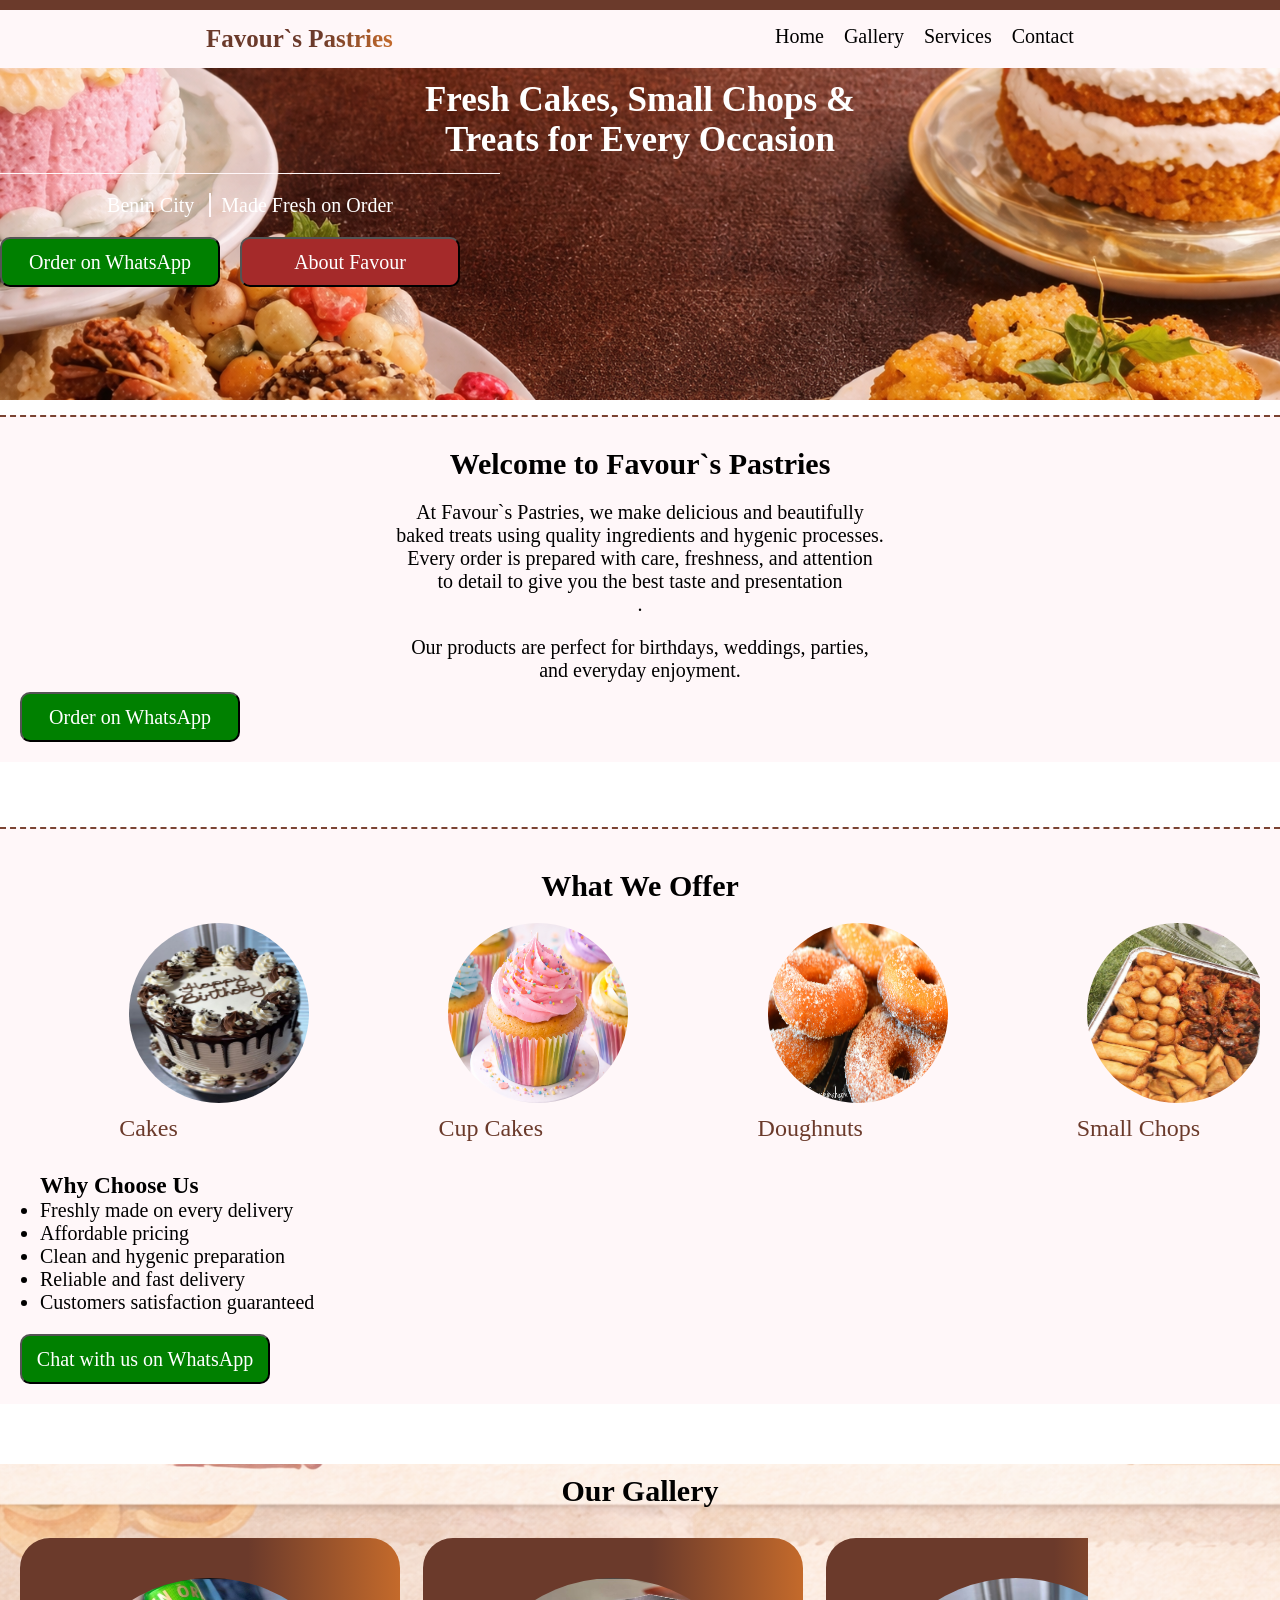
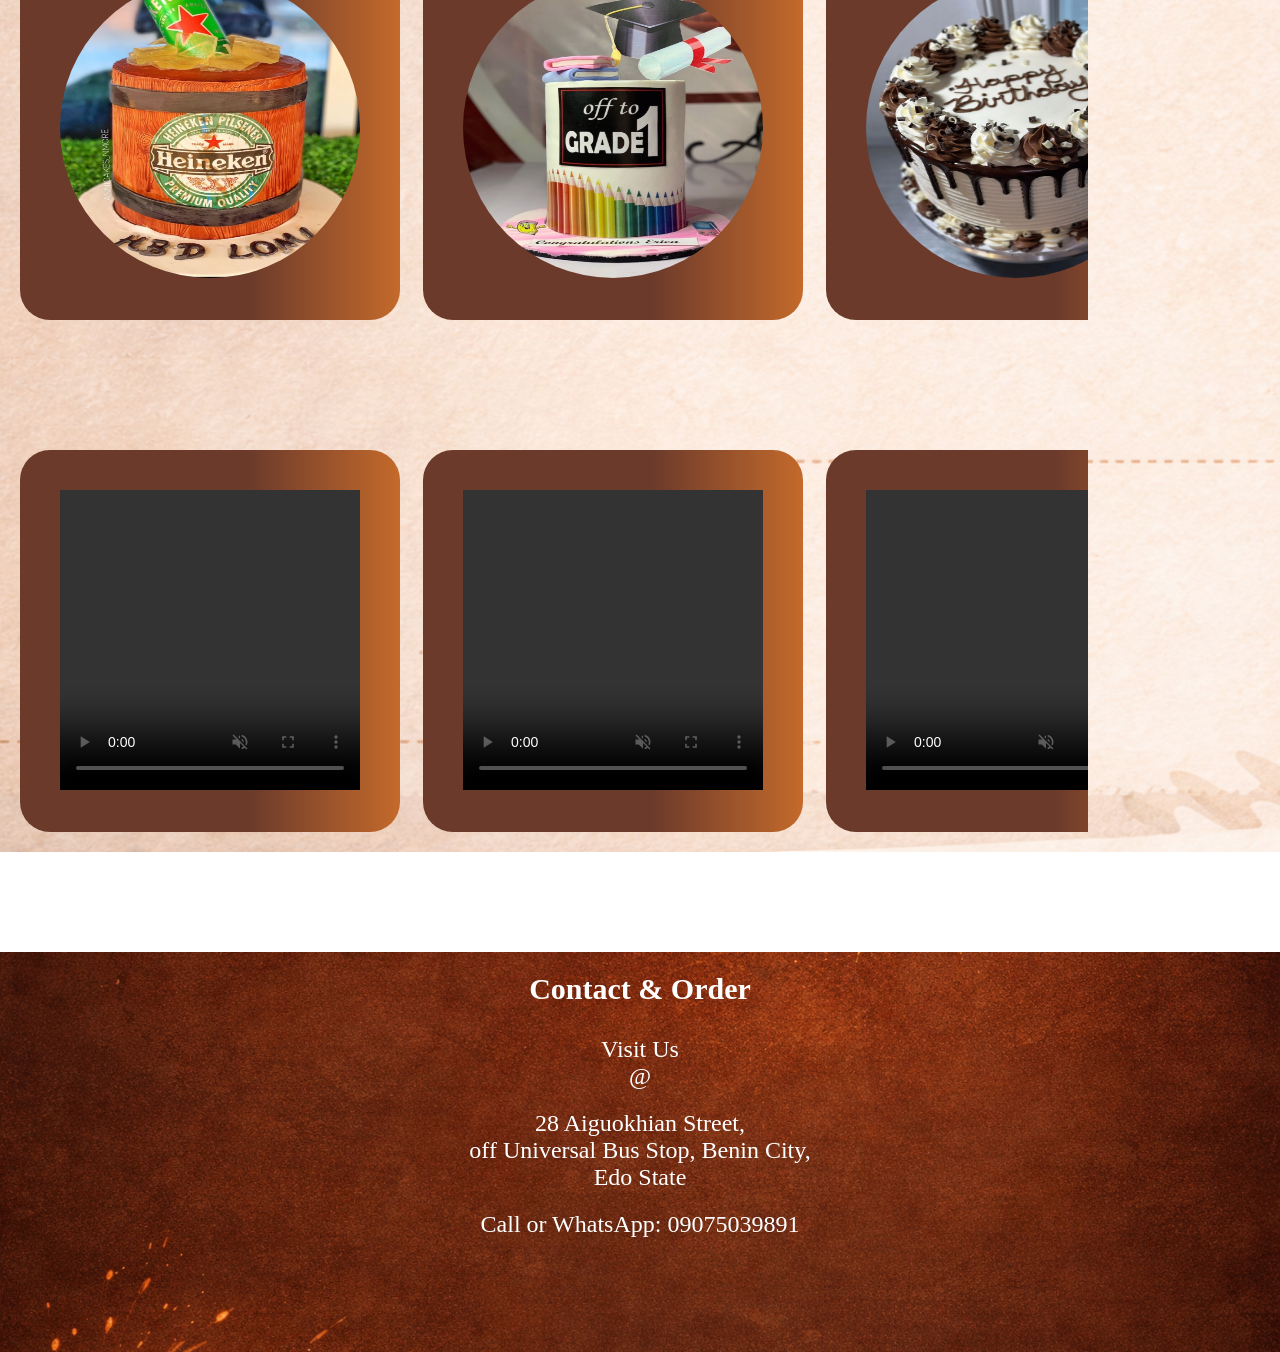
==== index.html @ 2edeb2f1 "Add files via upload" ====
<!DOCTYPE html>
<html>
<head>
	<meta charset="utf-8">
	<meta name="viewport" content="width=device-width, initial-scale=1">
	<title>Favour`s Patries</title>
	<link rel="stylesheet" type="text/css" href="index.css">
</head>
<body>
   <header>
   	  <nav>
   	      <div class="logo">
              <h1>Favour`s Pastries</h1>
          </div>
          

          <ul>
          	  <li><a href="#">Home</a></li>
          	  <li><a href="#gallery">Gallery</a></li>
          	  <li><a href="#services">Services</a></li>
          	  <li><a href="#contact">Contact</a></li>
          </ul>
   	   </nav>
    

    <section id="hero">
           <h1>Fresh Cakes, Small Chops & <br> Treats for Every Occasion</h1>

           <p>Benin City <span></span> Made Fresh on Order</p>

           <div>
               <button class="whatsapp" id="whatsapp">Order on WhatsApp</button>
               <button id="about" class="gallery">About Favour </button>
           </div>
       </section>

   	   
   </header>

  
     <main>

        <section id="intro">
           <h2>Welcome to Favour`s Pastries</h2>

           <p>At Favour`s Pastries, we make delicious and beautifully <br> baked treats using quality ingredients and hygenic processes. <br> Every order is prepared with care, freshness, and attention <br> to detail to give you the best taste and presentation <br>.</p> 

           <p> Our products are perfect for birthdays, weddings, parties, <br> and everyday enjoyment.</p>

            <div>
               <button class="whatsapp" id="whatsapp">Order on WhatsApp</button>
               
           </div>
       </section>
            
       <section id="services">
           <h2>What We Offer</h2>

           <div class="pics">
               <figure>
                  <img src="./images/cake4.jpeg" alt="Cake one" height="150px" width="150px">
                  <figcaption>Cakes</figcaption>
               </figure>

               <figure>
                  <img src="./images/cup.png" alt="Cake one" height="150px" width="150px">
                  <figcaption>Cup Cakes</figcaption>
               </figure>

               <figure>
                  <img src="./images/do.jpg" alt="Cake one" height="150px" width="150px">
                  <figcaption>Doughnuts</figcaption>
               </figure>

               <figure>
                  <img src="./images/chop2.jpg" alt="Cake one" height="150px" width="150px">
                  <figcaption>Small Chops</figcaption>
               </figure>
           </div>

           <div class="choose-us">
               <h3>Why Choose Us</h3>

               <ul>
                  <li>Freshly made on every delivery</li>
                  <li>Affordable pricing</li>
                  <li>Clean and hygenic preparation</li>
                  <li>Reliable and fast delivery</li>
                  <li>Customers satisfaction guaranteed</li>
               </ul>

               
           </div>
            <div class="btn">
               <button class="whatsapp" id="whatsapp">Chat with us on WhatsApp</button>
            </div> 
       </section>

         <section id="gallery">
               <h1>Our Gallery</h1>
               <div class="photo-container">
                   <figure>
                       <img src="./images/cake6.jpg"  width="150" height="150">
                       <figcaption></figcaption>
                   </figure>

                   <figure>
                       <img src="./images/cake5.jpg"  width="150" height="150">
                       <figcaption></figcaption>
                   </figure>

                   <figure>
                       <img src="./images/cake4.jpeg"  width="150" height="150">
                       <figcaption></figcaption>
                   </figure>

                   <figure>
                       <img src="./images/chin.jpg"  width="150" height="150">
                       <figcaption></figcaption>
                   </figure>

                   <figure>
                       <img src="./images/chop1.jpg"  width="150" height="150">
                       <figcaption></figcaption>
                   </figure>

                   <figure>
                       <img src="./images/chop2.jpg" width="150" height="150">
                       <figcaption></figcaption>
                   </figure>

                    <figure>
                       <img src="./images/cake3.jpeg" width="150" height="150">
                       <figcaption></figcaption>
                   </figure>

                   
               </div>

               <div class="clip-container">
                      <div>
                        <video class="videop" controls preload="metadata" poster="" auto muted>
                           <source src="./images/cakevid.mp4" type="video/mp4">
                            <source src="./images/cakevid.mp4" type="video/webm">   
                        </video>
                      </div>

                      <div>
                         <video class="videop" controls preload="metadata" poster="" auto muted>
                           <source src="./images/chin2.mp4" type="video/mp4">
                            <source src="./images/chin2.mp4" type="video/webm">   
                        </video>
                     </div>

                     <div>
                        <video class="videop" controls preload="metadata" poster="" auto muted>
                           <source src="./images/chop3.mp4" type="video/mp4">
                            <source src="./images/chop3.mp4" type="video/webm">   
                        </video>
                    </div>

                     <div>
                        <video class="videop" controls preload="metadata" poster="" auto muted>
                           <source src="./images/food.mp4" type="video/mp4">
                            <source src="./images/food.mp4" type="video/webm">   
                        </video>
                    </div>
               </div>
         </section>
   </main>

   <aside id="about">
         <h1 id="close">Close</h1>
        <section id="section1">
            <img src="./images/fav.jpg">

            <div>
                <h1>About Favour`s <br> Pastries</h1>

                <p>Favour`s Pastries is a home-based <br>
                   baking business located in Benin City, Edo <br> State, specializing in cakes, cupcakes, <br> doughnuts, and assorted small chops.</p>
            </div>
        </section>

        <section id="section2">
            <h1>Our Mission</h1>
             <p>Our mission is to provide delicious, <br> affordable, and beautifully made baked <br> products while maintaining high standards <br> of cleanliness and professionalism.</p>
        </section>

        <section id="section3">
             <h2>Our Values</h2>

             <ul>
                 <li>Quality ingredients</li>
                 <li>Reliability</li>
                 <li>Customer satisfaction</li>
                 <li> Hygienic practice</li>
             </ul>
        </section>


   </aside>
   
   <footer id="contact">
       <h1>Contact & Order</h1>
       <p>Visit Us <br> @</p>

       <p>28 Aiguokhian Street, <br> off Universal Bus Stop, Benin City, <br> Edo State</p>

       <p>Call or WhatsApp: 09075039891</p>
   </footer>


   <script src="index.js"></script>
</body>
</html>
---- index.css ----
* {
	padding: 0px;
	margin: 0px;
	box-sizing: border-box;
}

html {
	font-size: 62.5%;
	font-family: sans-serif;
	scroll-behavior: smooth;
	
}

header {
	/*position: relative;*/
}

nav {
	 position:fixed;
	 width: 100vw;
	display: flex;
	justify-content: space-around;
	background: #FfF7F9;
    border-top: 1rem #6B3A2B solid;
    padding: 1.5rem;
   z-index: 1;
}

nav .logo h1 {
	font-size: 2.5rem;
	font-family: 'playfair';
	font-weight: 700;
	background: linear-gradient(90deg, 
	              #6B3A2B 0%,
	               #6B3A2B 60%,
	               #C46A2B);

	-webkit-background-clip:text;
	-webkit-text-fill-color:transparent;
}


nav ul {
	display: flex;
	gap: 2rem;
}

nav ul li {
	list-style: none;
}

nav ul li a {
	text-decoration: none;
	font-size: 2rem;
	font-family: 'montserrat';
	color: black;
	transition: 0.3s ease-in;
}

hover {
	font-size: 2.3rem;
	border-bottom: 0.01rem #6B3A2B solid;
	padding: 0.5rem;
}

nav ul li a:active {
	color: white;
	background: #6B3A2B;
}

main {

}

#hero {
	background-image: url(./images/hero.png);
	background-position: center;
	background-size: cover;
	background-repeat: no-repeat;
	height: 40rem;

}

#hero h1 {
	color: white;
	font-size: 3.5rem;
	font-family: 'playfair';   
	text-align: center;
	padding-top: 8rem;
	padding-bottom: 1.3rem;
}

#hero p {
	text-align: center;
	color: white;
	font-size: 2rem;
	font-family: 'poppins';
	padding: 2rem;
	width: 50rem;
	place-self: center;
	border-top: 0.01rem #FFF7F9 solid;
}

#hero p span {
	width: 0.5rem;
	height: 1rem;
	color:#FFF7F9;
	border: 0.01rem #FFF7F9 solid;
	margin-right: 1rem;
	margin-left: 1rem;
}

#hero div {
	display: flex;
	gap: 2rem;
	place-self: center;
}

#hero div .whatsapp {
	background: green;
	color: white;
	font-size: 2rem;
	font-family: 'montserrat';
	width: 22rem;
	height: 5rem;
	border-radius: 1rem;
	transition: 0.3s ease-in;
}

#hero div .gallery {
	background: brown;
	color: white;
	font-size: 2rem;
	font-family: 'montserrat';
	width: 22rem;
	height: 5rem;
	border-radius: 1rem;
	transition: 0.3s ease-in;
}

#hero div .gallery:hover,
#hero div .whatsapp:hover {
	width:20rem;
	height:4rem;
	font-size: 1.8rem;

}

#intro {
	background: #FFF7F9;
	width:100VW;
	margin-top: 1.5rem;
	border-top: 0.2rem #7A4332 dashed;
	padding: 2rem;
}

#intro h2 {
	text-align: center;
	font-size: 3rem;
	font-family: 'playfair';
	padding: 1rem;

}

#intro p {
	text-align: center;
	font-size: 2rem;
	font-family: 'poppins';
	padding: 1rem;
}

#intro div {
  display: flex;
  gap: 2rem;
  place-self: center;

}


#intro div .whatsapp {
	background: green;
	color: white;
	font-size: 2rem;
	font-family: 'montserrat';
	width: 22rem;
	height: 5rem;
	border-radius: 1rem;
	transition: 0.3s ease-in;
}

#intro div .gallery {
	background: brown;
	color: white;
	font-size: 2rem;
	font-family: 'montserrat';
	width: 22rem;
	height: 5rem;
	border-radius: 1rem;
	transition: 0.3s ease-in;
}

#intro div .gallery:hover,
#intro div .whatsapp:hover {
	width:20rem;
	height:4rem;
	font-size: 1.8rem;

}


#services {
	background: #FFF7F9;
	margin-top: 6.5rem;
	border-top: 0.2rem #7A4332 dashed;
	padding: 2rem;
}


#services h2 {
	 font-size: 3rem;
	 font-family: 'playfair';
	 text-align: center;
	 margin-top: 2rem;
}

#services .pics {
	display: flex;
	justify-content: space-around;
	gap: 2rem;

	overflow: hidden;
	white-space: nowrap;
	padding: 10px 0;

}

#services .pics figure {
	 animation: seamlessScroll 9s linear infinite;
	 padding-left:8% ;
}

@keyframes seamlessScroll {
	0% {
		transform: translateX(270%);
	}

	100% {
		transform: translateX(-400%);
	}
}

#services .pics img {
	width: 20rem;
	height: 20rem;
	border-radius: 50%;
	padding: 1rem;
}

#services figcaption {
	color: #6B3A2B;
	font-size: 2.4rem;
	font-family: 'playfair';
}

#services .choose-us {
	place-self: center;
	padding: 2rem;
	font-size: 2rem;
	font-family: 'poppins';
}

#services .btn {
	place-self: center;
}



#services .whatsapp {
	background: green;
	color: white;
	font-size: 2rem;
	font-family: 'montserrat';
	width: 25rem;
	height: 5rem;
	padding: 1rem;
	border-radius: 1rem;
	transition: 0.3s ease-in;
	
}

#services div .whatsapp:hover {
	width:23rem;
	height:6rem;
	font-size: 1.8rem;

}

#gallery {
	background-image: url(./images/about.png);
	background-position: center;
	background-size: cover;
	background-repeat: no-repeat;
	height: auto;
	margin-top: 6rem;
}

#gallery h1 {
	font-size: 3rem;
	font-family: 'playfair';
	text-align: center;
	padding: 1rem;
}


#gallery .photo-container {
	place-self: center;
	display: flex;
	gap: 23px;
	overflow-x:auto ;
	scroll-snap-type: x mandatory;
	padding: 20px;
	width: 85%;
	background:none;


}

#gallery .photo-container figure {
	scroll-snap-align: center;
	padding: 40px;
	border-radius: 3rem;
	height: 100%;
	background: linear-gradient(90deg, 
	              #6B3A2B 0%,
	               #6B3A2B 60%,
	               #C46A2B);
}

#gallery .photo-container figure img {
	width: 30rem;
	height: 30rem;
	border-radius: 50%;
}

#gallery .clip-container {
	place-self: center;
	display: flex;
	gap: 23px;
	overflow-x: auto;
	scroll-snap-type: x mandatory;
	padding: 20px;
	width: 85%;
	background:none;
	margin-top: 9rem;
	

}

#gallery .clip-container div {
	 scroll-snap-align: center;
	padding: 40px;
	border-radius: 3rem;
	height: 100%;
	background: linear-gradient(90deg, 
	              #6B3A2B 0%,
	               #6B3A2B 60%,
	               #C46A2B);
}

#gallery .clip-container div video {
	width: 30rem;
	height: 30rem;
}


footer {
	margin-top: 10rem;
	padding-bottom: 10rem;
	background-image: url(./images/contact.png);
	background-position: center;
	background-size: cover;
	background-repeat: no-repeat;
	height: 40rem;

}

footer h1 {
	text-align: center;
	color: white;
	font-size: 3rem;
	font-family: 'montserrat';
	padding: 2rem;
}

footer p {
	text-align: center;
	color: white;
	font-size: 2.4rem;
	font-family: 'poppins';
	padding: 1rem;
}


/*styling for the about section......*/
body {
	position: relative;
}

aside {
	place-self: center;
	position: absolute;
	top: 2rem;
	padding:2rem;
	height: 80%;
  border-radius: 3rem;
 
	
	background: rgba(255, 255, 255, 0.25);
	backdrop-filter: blur(50px);
	   -webkit-backdrop-filter:blur(50px);
	  

	   transform: translateY(100px);
	   pointer-events: none;
	   transition: opacity 1s ease, transform 2s ease;
	    opacity: 0;
	   z-index: -1;
}


aside #section1 {
	background-image: url(./images/about.png);
	background-position: center;
	background-size: cover;
	background-repeat: no-repeat;
	height: 45rem;
	display: flex;
	gap: 2rem;
	padding: 4rem;
	align-items:center ;
}


aside #section1 img {
	 width: 38rem;
	 height: 45rem;
	 padding: 3rem;
	 border: 0.01rem #6B3A2B solid;
	 border-radius: 2rem;
	 padding-bottom: 0.2rem;
}

aside #section1 div h1 {
	color: #6B3A2B;
	font-size: 3rem;
	font-family: 'playfair';
	line-height: 3.3rem;
}


aside #section1 div p {
	font-size: 2rem;
	font-family: 'poppins';
	padding: 1rem;
}

aside #section2 {
	background: #FfF7F9;
}

aside #section2 h1 {
	text-align: center;
	font-size: 3rem;
	font-family: 'playfair';
	padding: 1rem;
  font-weight: 700px;
  background: linear-gradient(90deg, 
               #6B3A2B 0%,
             #6B3A2B 60%,
               #C46A2B 100%);

  -webkit-background-clip:text;
  -webkit-text-fill-color:transparent;
}


aside #section2 p {
	text-align: center;
	font-size:2rem ;
	font-family: 'poppins';
	padding: 1rem;

	background: linear-gradient(90deg, 
               #6B3A2B 0%,
             #6B3A2B 60%,
               #C46A2B 100%);

  -webkit-background-clip:text;
  -webkit-text-fill-color:transparent;
}

aside #section3 {
	background: #FfF7F9;
	position: relative;
	border-top: 0.2rem #7A4332 dashed;
	padding: 1rem;
	margin-top: 2rem;
}

aside #section3 h2 {
	 color: #b23a5e;
	 text-align: center;
	 font-size: 1.9rem;
	 font-family: 'montserrat';
}

aside #section3 ul {
	place-self: center;
}

aside #section3 ul li {
	font-size: 2rem;
	font-family: 'poppins';
	padding: 0.4rem;
}

aside > h1 {
	color: #6B3A2B;
	border: 0.01rem #6B3A2B solid;
	border-radius: 2rem;
	place-self: center;
	padding: 1.5rem;
	margin-bottom: 2rem;
	font-size: 2.4rem;
	font-family: 'playfair';
	transition:0.8s ease-in;
}

aside > h1:hover {
	 color: white;
	 background: #6B3A2B;
	 font-size: 2rem;
}


.aside-visible {
	opacity: 1;
	z-index: 1;
	transform: translateY(0);
	pointer-events: auto;
	transition: opacity 1s ease, transform 2s ease;
}




/*responsive design for mobile devices...*/

@media(max-width:480px){
	 html {
	 	font-size: 44.75%;
	 }



    nav {
    	position: fixed;
       padding: 2rem;
       flex-direction: column;


    }
   
   nav .logo {
   	text-align: center;
   }
 
 nav ul {
 	 place-self: center;
 }

 nav ul li {

 }
	

	 #hero {
	 	  height: 55rem;
      margin-top: rem;
	 }

	 #hero h1 {
	 	padding-top: 13rem;
	 }
   

   #hero p {
   	 width: 20rem;
   }

#hero div {
	flex-direction: column;

	gap: 2rem;
	place-self: center;
}


#intro div {
	flex-direction: column;

	gap: 2rem;
	place-self: center;
}

#gallery .photo-container {

	padding: 20px;
}

#gallery .photo-container figure {
	
}

#gallery .photo-container figure img {
	width: 16rem;
	height: 16rem;
	border-radius: 50%;
}


#gallery .clip-container {

	padding: 20px;
}

#gallery .clip-container div {
	
}

#gallery .clip-container div video{
	width: 20rem;
	height: 20rem;
	border-radius: 50%;
}


aside #section1 {
	flex-direction: column;
}

aside #section2 {
	margin-top: 30rem;
}

}

/*responsive design for big phones and small tablets.....///*/

@media(min-width: 480.1px) and (max-width: 767px){
	 html {
	 	font-size: 50.4%;
	 }

	  #hero h1 {
	 	padding-top: 10rem;
	 	text-shadow: 2px 2px black;
	 }



#gallery .photo-container {

	padding: 20px;
}



#gallery .photo-container figure img {
	width: 27rem;
	height: 27rem;
	border-radius: 50%;
}


#gallery .clip-container {

	padding: 20px;
}



#gallery .clip-container div video{
	width: 25rem;
	height: 25rem;
	border-radius: 50%;
}

}


/*responsive design for tablets....*/

@media(min-width: 767.1px) and (max-width: 1000px){
	html {
		font-size: 58.6%;
	}
}
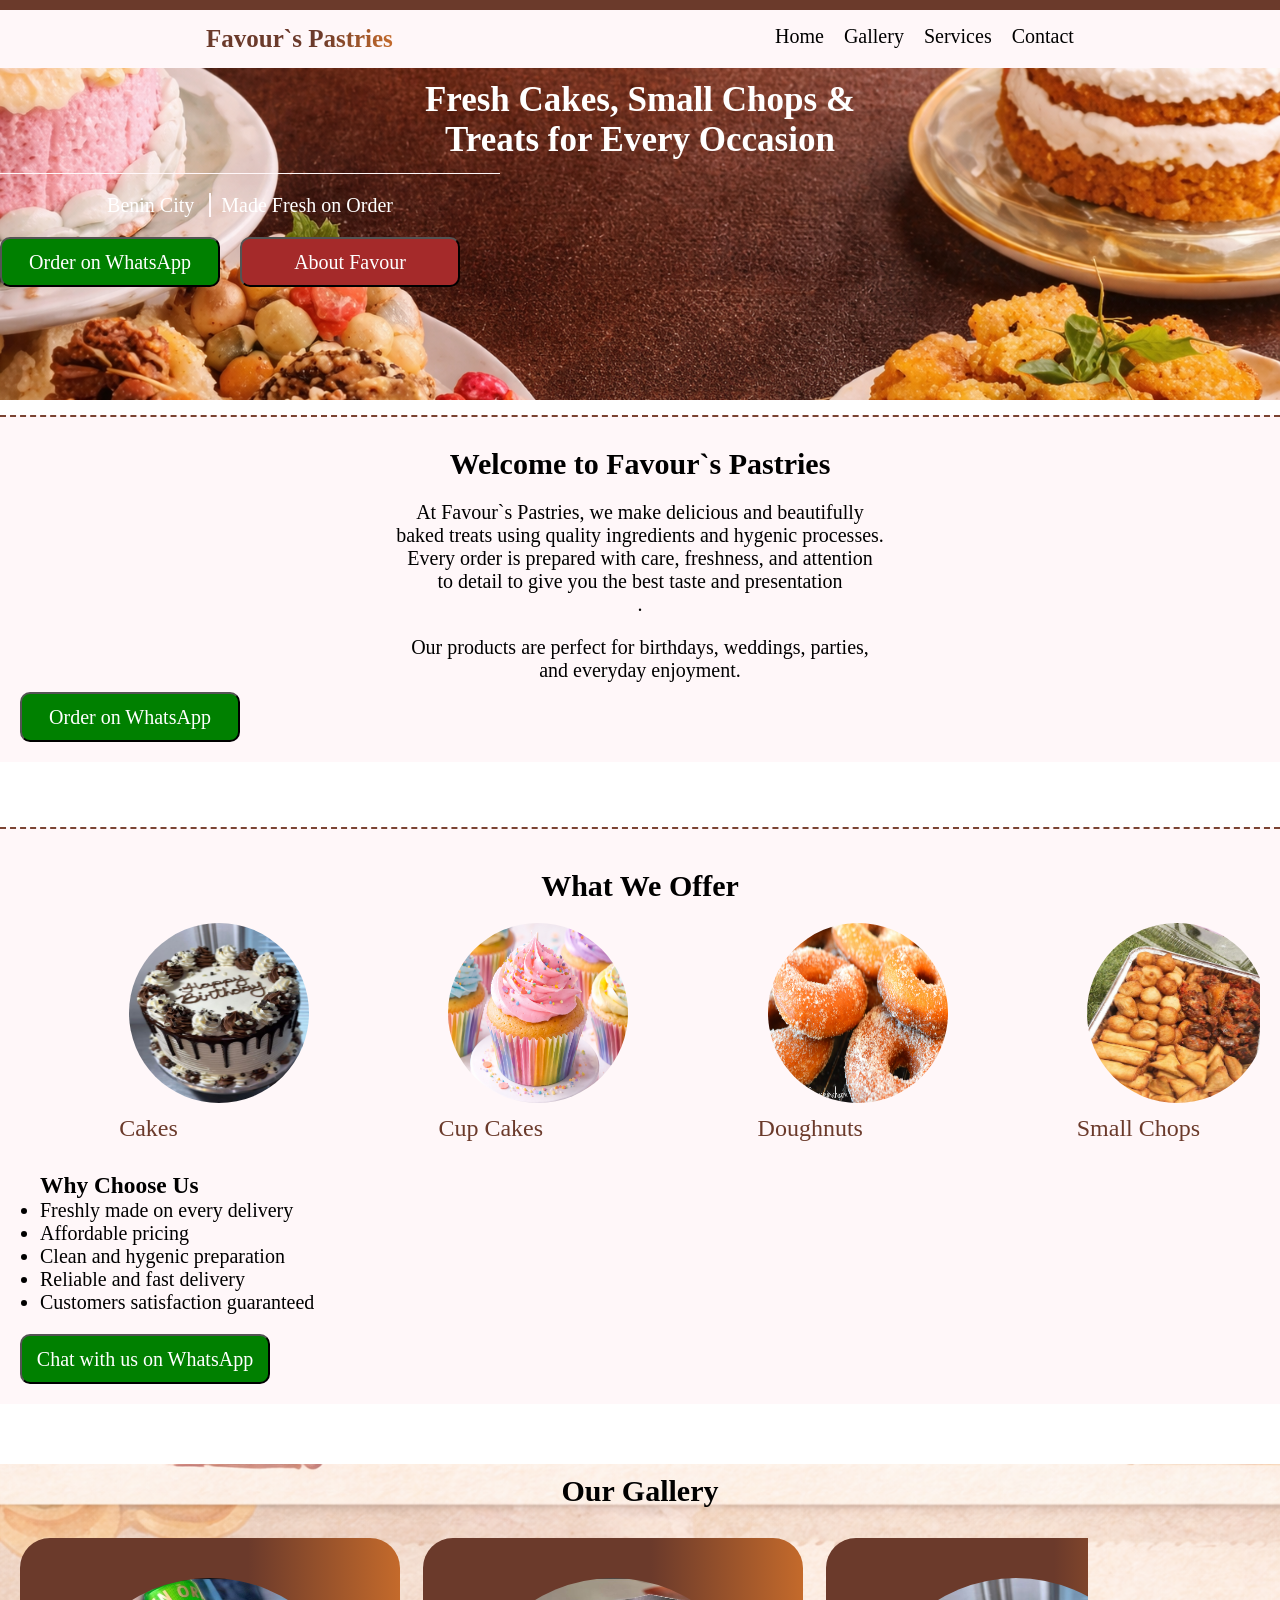
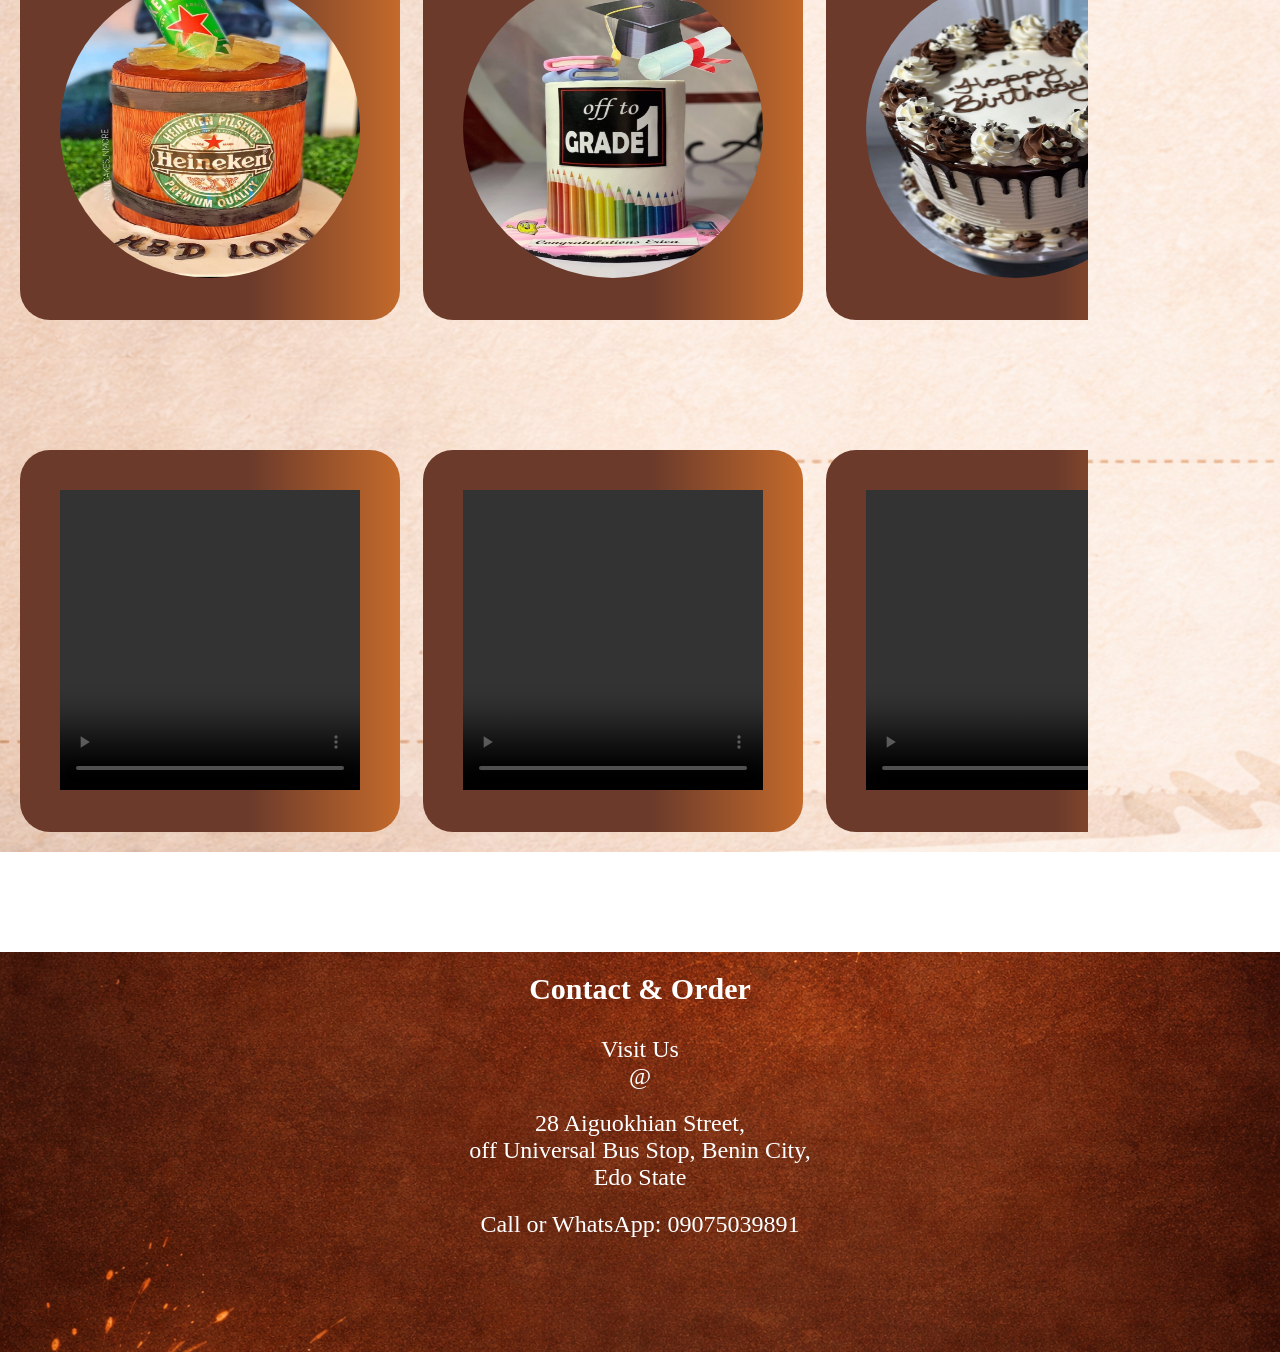
==== commit 588c5cb5: "Update index.html" ====
--- a/index.html
+++ b/index.html
@@ -5,6 +5,7 @@
 	<meta name="viewport" content="width=device-width, initial-scale=1">
 	<title>Favour`s Patries</title>
 	<link rel="stylesheet" type="text/css" href="index.css">
+	<meta name="google-site-verification" content="H8nSsPWkkbZFgu2d94s4D2sxiAHLXkPK64zSZjq5UUQ" />
 </head>
 <body>
    <header>
@@ -213,4 +214,4 @@
 
    <script src="index.js"></script>
 </body>
-</html>+</html>
